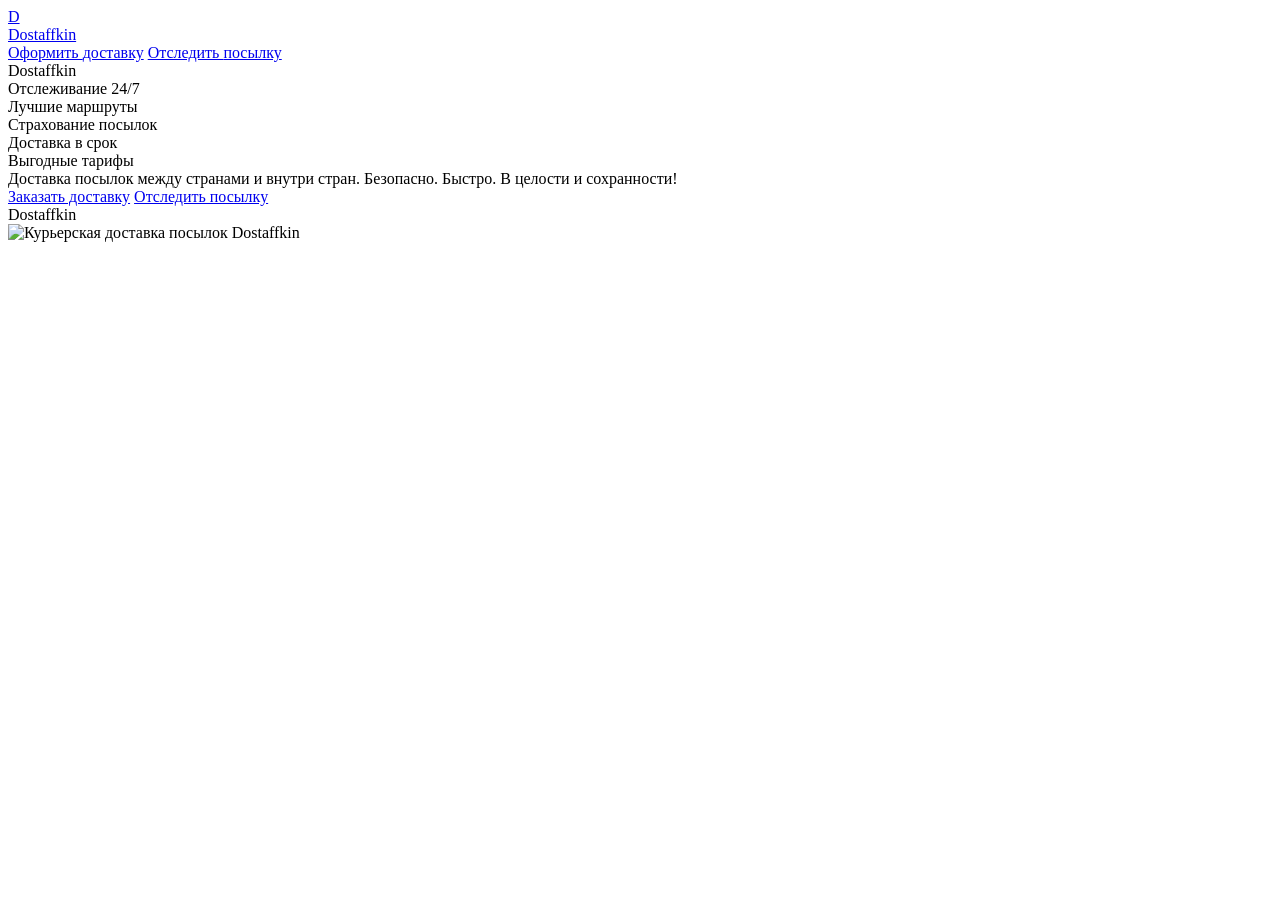
==== index.html @ 80e10343 "Add files via upload" ====
<!doctype html>
<html lang="ru">
<head>
    <meta charset="utf-8"/>
    <meta name="viewport" content="width=device-width,initial-scale=1,maximum-scale=1,user-scalable=0"/>
    <title>Dostaffkin — Доставка посылок между странами и внутри стран. Безопасно. Быстро. В целости и сохранности!</title>
    <link rel="stylesheet" href="styles/base.css"/>
    <link rel="stylesheet" href="styles/base_adaptive.css"/>
    <link rel="stylesheet" href="styles/index.css"/>
    <link rel="stylesheet" href="styles/index_adaptive.css"/>
</head>
<body>
<div class="container">
    <header class="header">
        <a class="header-brand" href="./index.html" aria-label="Dostaffkin — главная страница">
            <div class="header-logo">D</div>
            <div class="header-title">Dostaffkin</div>
        </a>
        <nav class="header-menu" aria-label="Главное меню">
            <a class="header-link" href="./order.html">Оформить <span>доставку</span></a>
            <a class="header-link" href="./track.html">Отследить <span>посылку</span></a>
        </nav>
    </header>

    <main class="main">
        <section class="main-info">
            <div class="main-title"><span>D</span>ostaffkin</div>

            <div class="main-features" aria-label="Преимущества сервиса">
                <div class="main-feature">Отслеживание 24/7</div>
                <div class="main-feature">Лучшие маршруты</div>
                <div class="main-feature">Страхование посылок</div>
                <div class="main-feature">Доставка в срок</div>
                <div class="main-feature">Выгодные тарифы</div>
            </div>

            <div class="main-description">
                Доставка посылок между странами и внутри стран.
                Безопасно. Быстро. В целости и сохранности!
            </div>

            <div class="main-actions">
                <a class="button" href="./order.html">Заказать доставку</a>
                <a class="button button-white" href="./track.html">Отследить посылку</a>
            </div>

            <div class="main-title-ghost">Dostaffkin</div>
        </section>

        <section class="main-image" aria-label="Иллюстрация доставки">
            <img src="images/main-image.png" alt="Курьерская доставка посылок Dostaffkin"/>
        </section>
    </main>
</div>
</body>
</html>
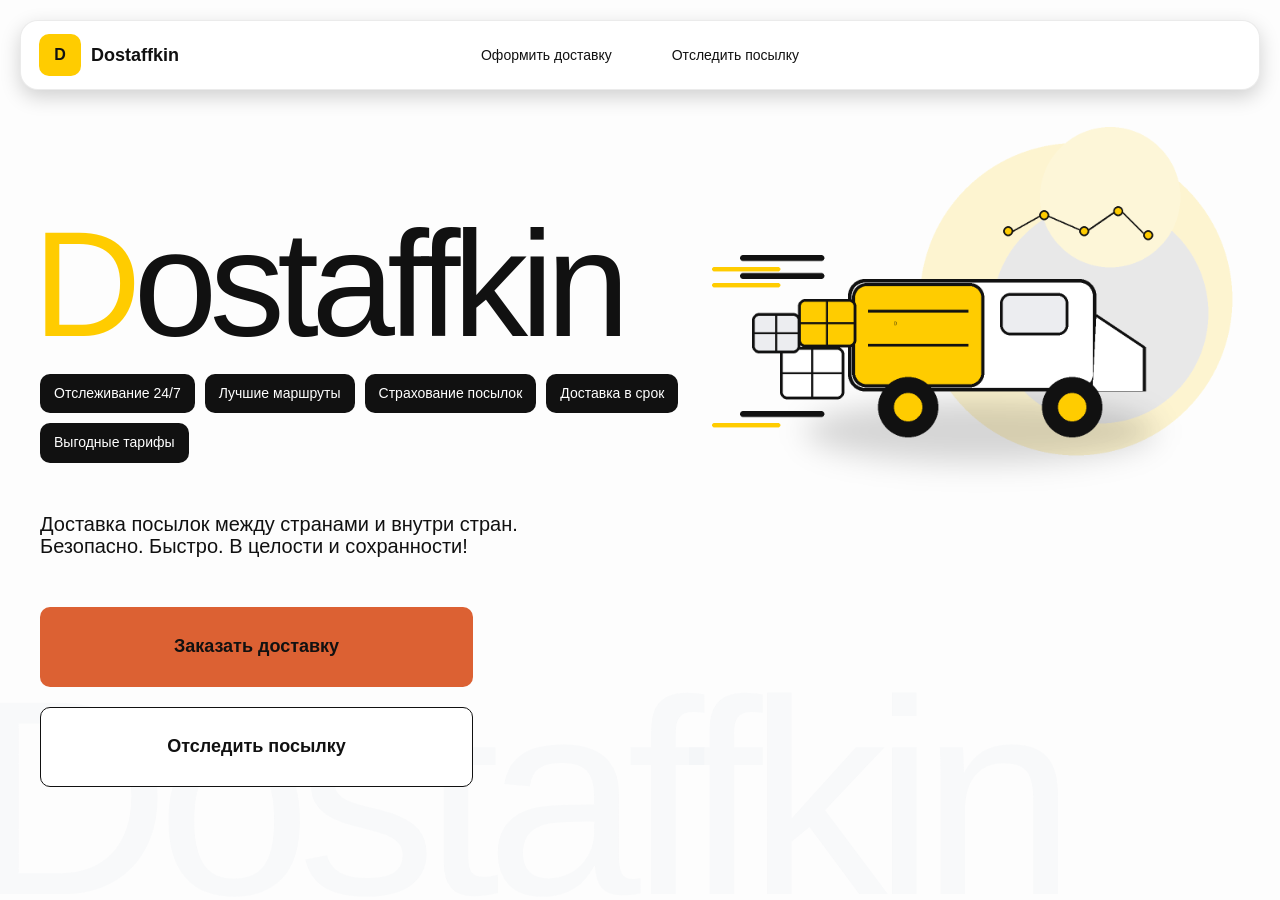
==== commit b05dca88: "Update stylesheet links and main image source" ====
--- a/index.html
+++ b/index.html
@@ -4,10 +4,10 @@
     <meta charset="utf-8"/>
     <meta name="viewport" content="width=device-width,initial-scale=1,maximum-scale=1,user-scalable=0"/>
     <title>Dostaffkin — Доставка посылок между странами и внутри стран. Безопасно. Быстро. В целости и сохранности!</title>
-    <link rel="stylesheet" href="styles/base.css"/>
-    <link rel="stylesheet" href="styles/base_adaptive.css"/>
-    <link rel="stylesheet" href="styles/index.css"/>
-    <link rel="stylesheet" href="styles/index_adaptive.css"/>
+    <link rel="stylesheet" href="base.css"/>
+<link rel="stylesheet" href="base_adaptive.css"/>
+<link rel="stylesheet" href="index.css"/>
+<link rel="stylesheet" href="index_adaptive.css"/>
 </head>
 <body>
 <div class="container">
@@ -48,7 +48,7 @@
         </section>
 
         <section class="main-image" aria-label="Иллюстрация доставки">
-            <img src="images/main-image.png" alt="Курьерская доставка посылок Dostaffkin"/>
+            <img src="main-image.png" alt="Main image"/>
         </section>
     </main>
 </div>
--- a/base.css
+++ b/base.css
@@ -0,0 +1,58 @@
+*, *::before, *::after {
+    box-sizing: border-box;
+}
+
+html, body {
+    margin: 0;
+    color: #111111;
+    font-family: "Roboto", Arial, Helvetica, sans-serif;
+}
+
+body {
+    background: #FDFDFD;
+}
+
+.container {
+    overflow: hidden;
+    min-height: 100vh;
+}
+
+.button {
+    border: 0;
+    outline: none;
+    height: 44px;
+    border-radius: 10px;
+    font-size: 14px;
+    font-weight: bold;
+    cursor: pointer;
+    font-family: inherit;
+    transition: transform .08s ease, opacity .12s ease, background-color .12s ease;
+    background: #DC6133;
+    color: #111111;
+    text-align: center;
+    text-decoration: none;
+}
+
+.button:hover {
+    background-color: #E5BC19;
+}
+
+.button:active {
+    transform: translateY(1px);
+}
+
+.button:disabled {
+    cursor: not-allowed;
+    background-color: #FADE6E;
+    color: #787878;
+    transform: none;
+}
+
+.button.button-white {
+    background: #ffffff;
+    border: 1px solid #111111;
+}
+
+.button.button-white:hover {
+    background: rgb(241 241 241);
+}
--- a/base_adaptive.css
+++ b/base_adaptive.css
@@ -0,0 +1,32 @@
+@media (max-width: 767px) {
+    .header {
+        left: 10px;
+        right: 10px;
+        top: 10px;
+    }
+
+    .header-link span {
+        display: none;
+    }
+
+    .header-menu {
+        gap: 20px;
+        justify-content: flex-start;
+        margin: 0 0 0 30px;
+        position: static;
+        transform: none;
+    }
+}
+
+@media (max-width: 420px) {
+    .header-title {
+        display: none;
+    }
+}
+
+@media (max-width: 374px) {
+    .header-menu {
+        gap: 10px;
+        margin: 0 0 0 10px;
+    }
+}
--- a/index.css
+++ b/index.css
@@ -0,0 +1,154 @@
+.header {
+    border-radius: 18px;
+    box-shadow: 0 7px 20px 0 #0000002E;
+    backdrop-filter: blur(10px);
+    background: #ffffff;
+    left: 20px;
+    border: 1px solid rgba(0, 0, 0, 0.08);
+    position: fixed;
+    right: 20px;
+    top: 20px;
+    padding: 14px 18px;
+    height: 70px;
+    display: flex;
+    align-items: center;
+    z-index: 6;
+}
+
+.header-brand {
+    display: flex;
+    align-items: center;
+    text-decoration: none;
+    gap: 10px;
+}
+
+.header-logo {
+    width: 42px;
+    height: 42px;
+    border-radius: 10px;
+    background: #FFCC00;
+    display: grid;
+    place-items: center;
+    font-weight: bold;
+    color: #111;
+}
+
+.header-title {
+    font-size: 18px;
+    font-weight: bold;
+    color: #111111;
+    text-decoration: none;
+}
+
+.header-menu {
+    display: flex;
+    align-items: center;
+    gap: 60px;
+    margin: 0;
+    position: absolute;
+    left: 50%;
+    transform: translateX(-50%);
+}
+
+.header-link {
+    font-size: 14px;
+    color: #111111;
+    text-decoration: none;
+}
+
+.header-link:hover {
+    color: #8C7100;
+}
+
+.main {
+    padding: 111px 40px 40px;
+    position: relative;
+    display: flex;
+}
+
+.main-info {
+    max-width: 840px;
+    width: 100%;
+    position: relative;
+}
+
+.main-title {
+    margin-top: 98px;
+    font-weight: 500;
+    font-size: 200px;
+    line-height: 1;
+    letter-spacing: -0.05em;
+    color: #111111;
+    left: -15px;
+    position: relative;
+}
+
+.main-title span {
+    color: #ffcc00;
+}
+
+.main-features {
+    margin-top: 15px;
+    display: flex;
+    flex-wrap: wrap;
+    gap: 10px;
+}
+
+.main-feature {
+    background: #111111;
+    color: #ffffff;
+    padding: 12px 14px;
+    font-weight: 500;
+    font-size: 14px;
+    line-height: 1.1;
+    border-radius: 10px;
+}
+
+.main-description {
+    margin-top: 50px;
+    max-width: 500px;
+    font-size: 20px;
+    line-height: 1.1;
+    color: #111111;
+}
+
+.main-actions {
+    margin-top: 50px;
+    display: flex;
+    flex-direction: column;
+    gap: 20px;
+}
+
+.main-actions .button {
+    height: 80px;
+    width: 433px;
+    font-size: 18px;
+    font-weight: bold;
+    place-items: center;
+    display: grid;
+}
+
+.main-title-ghost {
+    position: absolute;
+    z-index: -1;
+    left: -70px;
+    bottom: -150px;
+    font-weight: 500;
+    font-size: 278px;
+    line-height: 1;
+    letter-spacing: -0.05em;
+    color: #ECEDF04D;
+}
+
+.main-image {
+    width: 1024px;
+    top: 100px;
+    z-index: -2;
+}
+
+.main-image img {
+    width: 100%;
+    max-width: 1024px;
+    height: auto;
+    display: block;
+}
--- a/index_adaptive.css
+++ b/index_adaptive.css
@@ -0,0 +1,98 @@
+@media (max-width: 1760px) {
+    .main-title {
+        font-size: 150px;
+        left: -7px;
+    }
+
+    .main-info {
+        max-width: 640px;
+    }
+}
+
+@media (max-width: 1200px) {
+    .main-info {
+        max-width: 540px;
+    }
+
+    .main {
+        padding: 111px 20px 20px;
+    }
+
+    .main-title {
+        font-size: 120px;
+        left: -4px;
+    }
+
+    .main-title-ghost {
+        font-size: 220px;
+    }
+}
+
+@media (max-width: 1024px) {
+    .main-title {
+        margin-top: 30px;
+    }
+
+    .main {
+        flex-direction: column-reverse;
+    }
+
+    .main-image {
+        max-width: 350px;
+        position: absolute;
+        left: 370px;
+        top: 370px;
+    }
+
+    .main-info {
+        max-width: 100%;
+    }
+
+    .main-actions {
+        gap: 10px;
+    }
+
+    .main-actions .button {
+        height: 50px;
+        font-size: 14px;
+        width: auto;
+        max-width: 300px;
+    }
+
+    .main-description {
+        max-width: 350px;
+    }
+}
+
+@media (max-width: 570px) {
+    .main-title {
+        font-size: 88px;
+    }
+
+    .main-description {
+        max-width: 100%;
+    }
+
+    .main-actions {
+       width: 100%;
+    }
+
+    .main-actions .button {
+        width: 100%;
+        max-width: 100%;
+    }
+
+    .main-image {
+        max-width: 650px;
+        position: absolute;
+        left: 170px;
+        top: 70px;
+        opacity: 0.2;
+    }
+}
+
+@media (max-width: 400px) {
+    .main-title {
+        font-size: 70px;
+    }
+}
